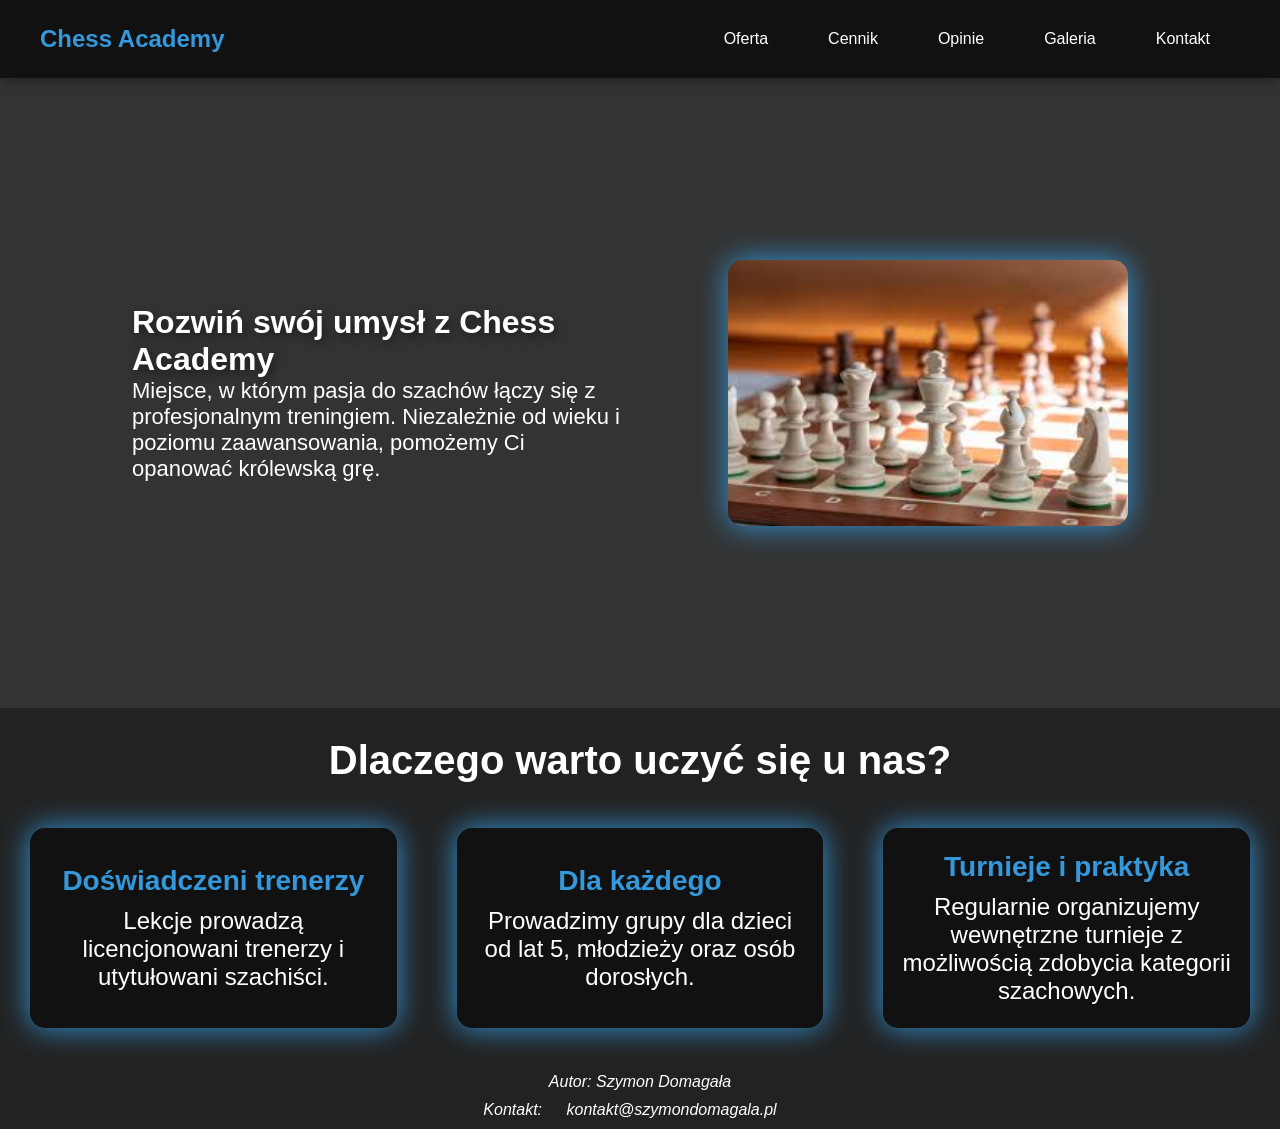
==== index.html @ 60f78314 "Made the offer page and made folder for styles Made offer page in html and split styles into general" ====
<!DOCTYPE html>
<html lang="pl">
<head>
    <meta charset="UTF-8">
    <meta name="viewport" content="width=device-width, initial-scale=1.0">
    <title>Chess Academy - Szkoła Szachowa</title>
    <link rel="stylesheet" href="../style/style.css">
    <link rel="stylesheet" href="../style/style1.css">
</head>
<body>

    <header class="main-header">
        <div class="logo">Chess Academy</div>
        <nav>
            <ul>
                <li><a href="oferta.html">Oferta</a></li>
                <li><a href="cennik.html">Cennik</a></li>
                <li><a href="opinie.html">Opinie</a></li>
                <li><a href="galeria.html">Galeria</a></li>
                <li><a href="kontakt.html">Kontakt</a></li>
        </nav>
    </header>

    <main>
        
        <section class="hero">
            <article>
                <h1>Rozwiń swój umysł z Chess Academy</h1>
                <p>
                    Miejsce, w którym pasja do szachów łączy się z profesjonalnym treningiem.
                    Niezależnie od wieku i poziomu zaawansowania, pomożemy Ci opanować królewską grę.
                </p>
            </article>
            <img  src="../images/board.jpg" alt="chess board" class="board">
        </section>
        <section class='features'>
            <h2>Dlaczego warto uczyć się u nas?</h2>
            <div class="parent-box">
                <div class="box">
                    <h3>Doświadczeni trenerzy</h3>
                    <p>Lekcje prowadzą licencjonowani trenerzy i utytułowani szachiści.</p>
                </div>
                <div class="box">
                    <h3>Dla każdego</h3>
                    <p>Prowadzimy grupy dla dzieci od lat 5, młodzieży oraz osób dorosłych.</p>
                </div>
                <div class="box">
                    <h3>Turnieje i praktyka</h3>
                    <p>Regularnie organizujemy wewnętrzne turnieje z możliwością zdobycia kategorii szachowych.</p>
                </div>
            </div>
        </section>

    </main>

    
    <footer>
        <address>
            <p>Autor: Szymon Domagała</p>
            <p>Kontakt: <a href="mailto:kontakt@szymondomagala.pl">kontakt@szymondomagala.pl</a></p>
        </address>
    </footer>
    
</body>
</html>
---- style/style.css ----
*{
    padding: 0px;
    margin: 0px;
    box-sizing: border-box;
}

body{
    font-family: 'Arial', sans-serif;
    background-color: #222;
    color: white;

    display: flex;
    flex-direction: column;
    min-height: 100vh; 
    overflow-x: hidden;
}

.main-header {
    position: sticky;
    top: 0;
    z-index: 1000;
    background-color: #111; 
    display: flex;
    justify-content: space-between;
    align-items: center;
    padding: 15px 40px;
    box-shadow: 0 4px 10px rgba(0, 0, 0, 0.3);
}

.logo {
    font-size: 24px;
    font-weight: bold;
    color: #3498db; 
}

.main-header ul{
    display: flex;
    flex-direction: row;
    justify-content: center;
    list-style: none;
}

.main-header li{
    padding: 5px 10px;
}


a{
    color: white;
    text-decoration: none;
    
    padding: 10px 20px; 
    
    border-radius: 5px;
    display: inline-block;
}

a:hover{
    background-color: #3498db; 
    color: #000000;
}

main{
    flex: 1;
    display:flex;
    flex-direction: column;
    height: 100%;
}
footer{
    text-align: center;
}
---- style/style1.css ----
.hero{
    display: flex;
    flex-direction: row;
    justify-content: center;
    align-items: center;
    background-color: #333;
    min-height: 70vh;
}

.hero h1{
    font-size: 32px;
    text-shadow: 2px 4px 10px rgba(0, 0, 0, 0.5);
}
article{
    
    align-items: center;
    flex-direction: column;
    font-size: 22px;
    padding: 0 40px 0 40px;
   
    max-width: 45%;
    
    
}

.board{
    width: 400px;
    border-radius: 15px;
    box-shadow: 0 0 30px #3498db;
    margin: 60px;
}

.features{
    width: 100vw;
    background-color: #222;
}

.features h2{
    text-align: center;
    padding-top: 30px;
    font-size: 40px;
}
.parent-box{
    padding:15px 0 15px 0;
    display:flex;
    flex-direction: row;
    justify-content: space-between;
    align-items: center;
}

.box{
    display: flex;
    align-items: center;
    justify-content: center;
    flex-direction: column;
    background-color: #111;
    width: 400px;
    margin: 30px;
    padding:15px;
    font-size: 24px;
    border-radius: 15px;
    text-align: center;
    height: 200px;
    box-shadow: 0 0 30px #3498db;
    
}

.box h3{
    padding-bottom: 10px;
    color: #3498db;
    font-weight: bold;
    font-size: 28px;
    
}
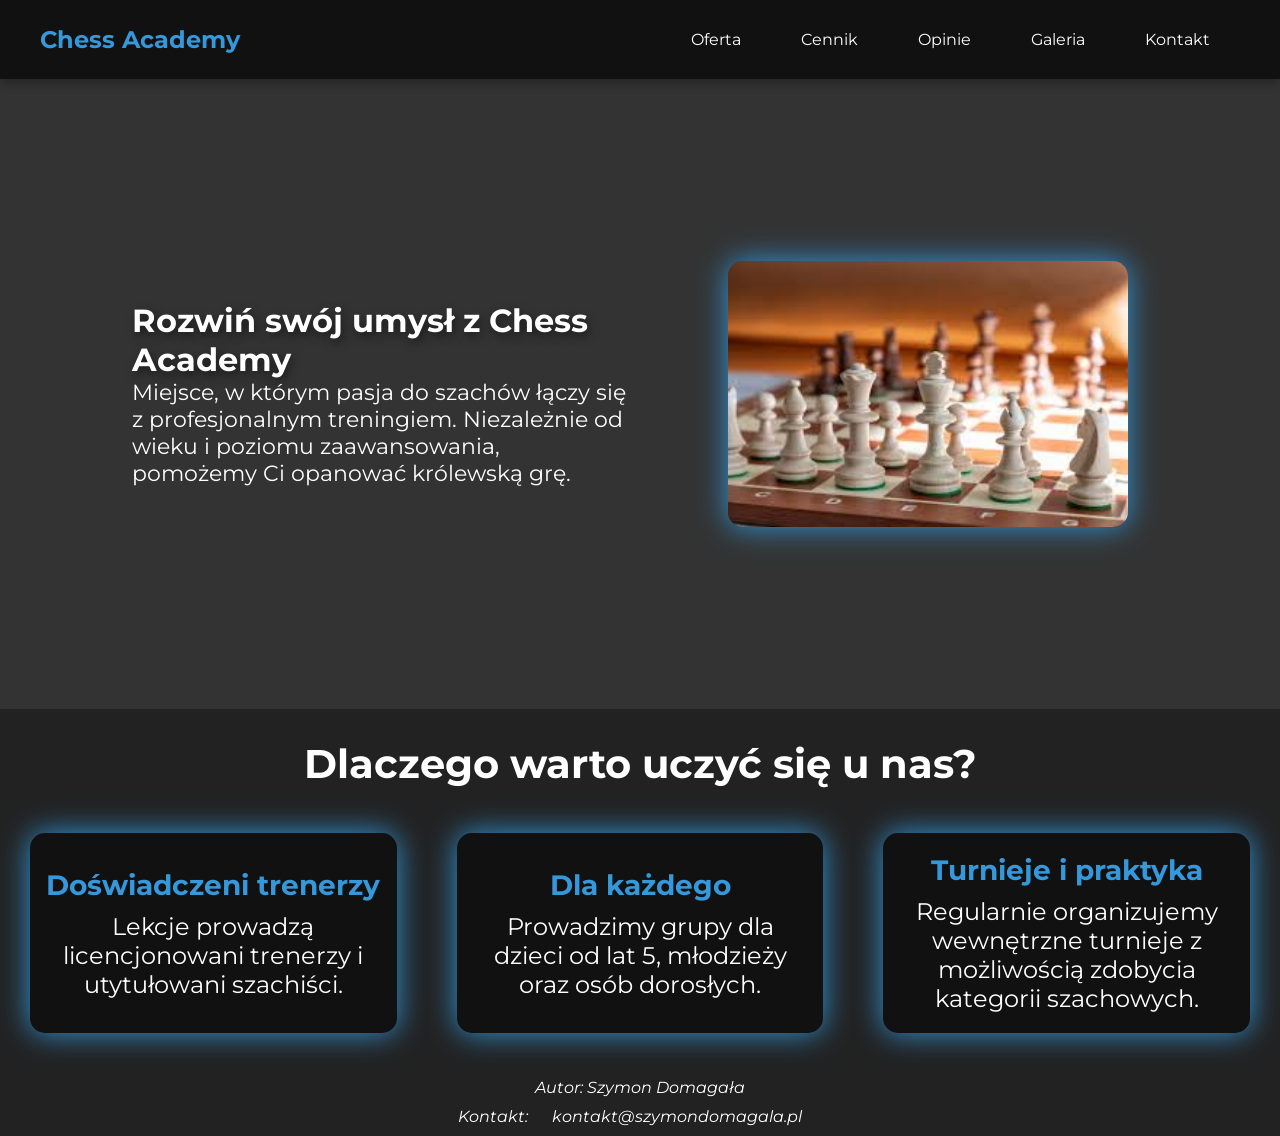
==== commit 0fc7e91b: "add css to the offer site and add google fonts" ====
--- a/index.html
+++ b/index.html
@@ -6,6 +6,9 @@
     <title>Chess Academy - Szkoła Szachowa</title>
     <link rel="stylesheet" href="../style/style.css">
     <link rel="stylesheet" href="../style/style1.css">
+    <link rel="preconnect" href="https://fonts.googleapis.com">
+    <link rel="preconnect" href="https://fonts.gstatic.com" crossorigin>
+    <link href="https://fonts.googleapis.com/css2?family=Montserrat:ital,wght@0,100..900;1,100..900&display=swap" rel="stylesheet">
 </head>
 <body>
 
@@ -18,6 +21,7 @@
                 <li><a href="opinie.html">Opinie</a></li>
                 <li><a href="galeria.html">Galeria</a></li>
                 <li><a href="kontakt.html">Kontakt</a></li>
+            </ul>
         </nav>
     </header>
 
--- a/style/style.css
+++ b/style/style.css
@@ -5,7 +5,7 @@
 }
 
 body{
-    font-family: 'Arial', sans-serif;
+    font-family: 'Montserrat', serif;;
     background-color: #222;
     color: white;
 
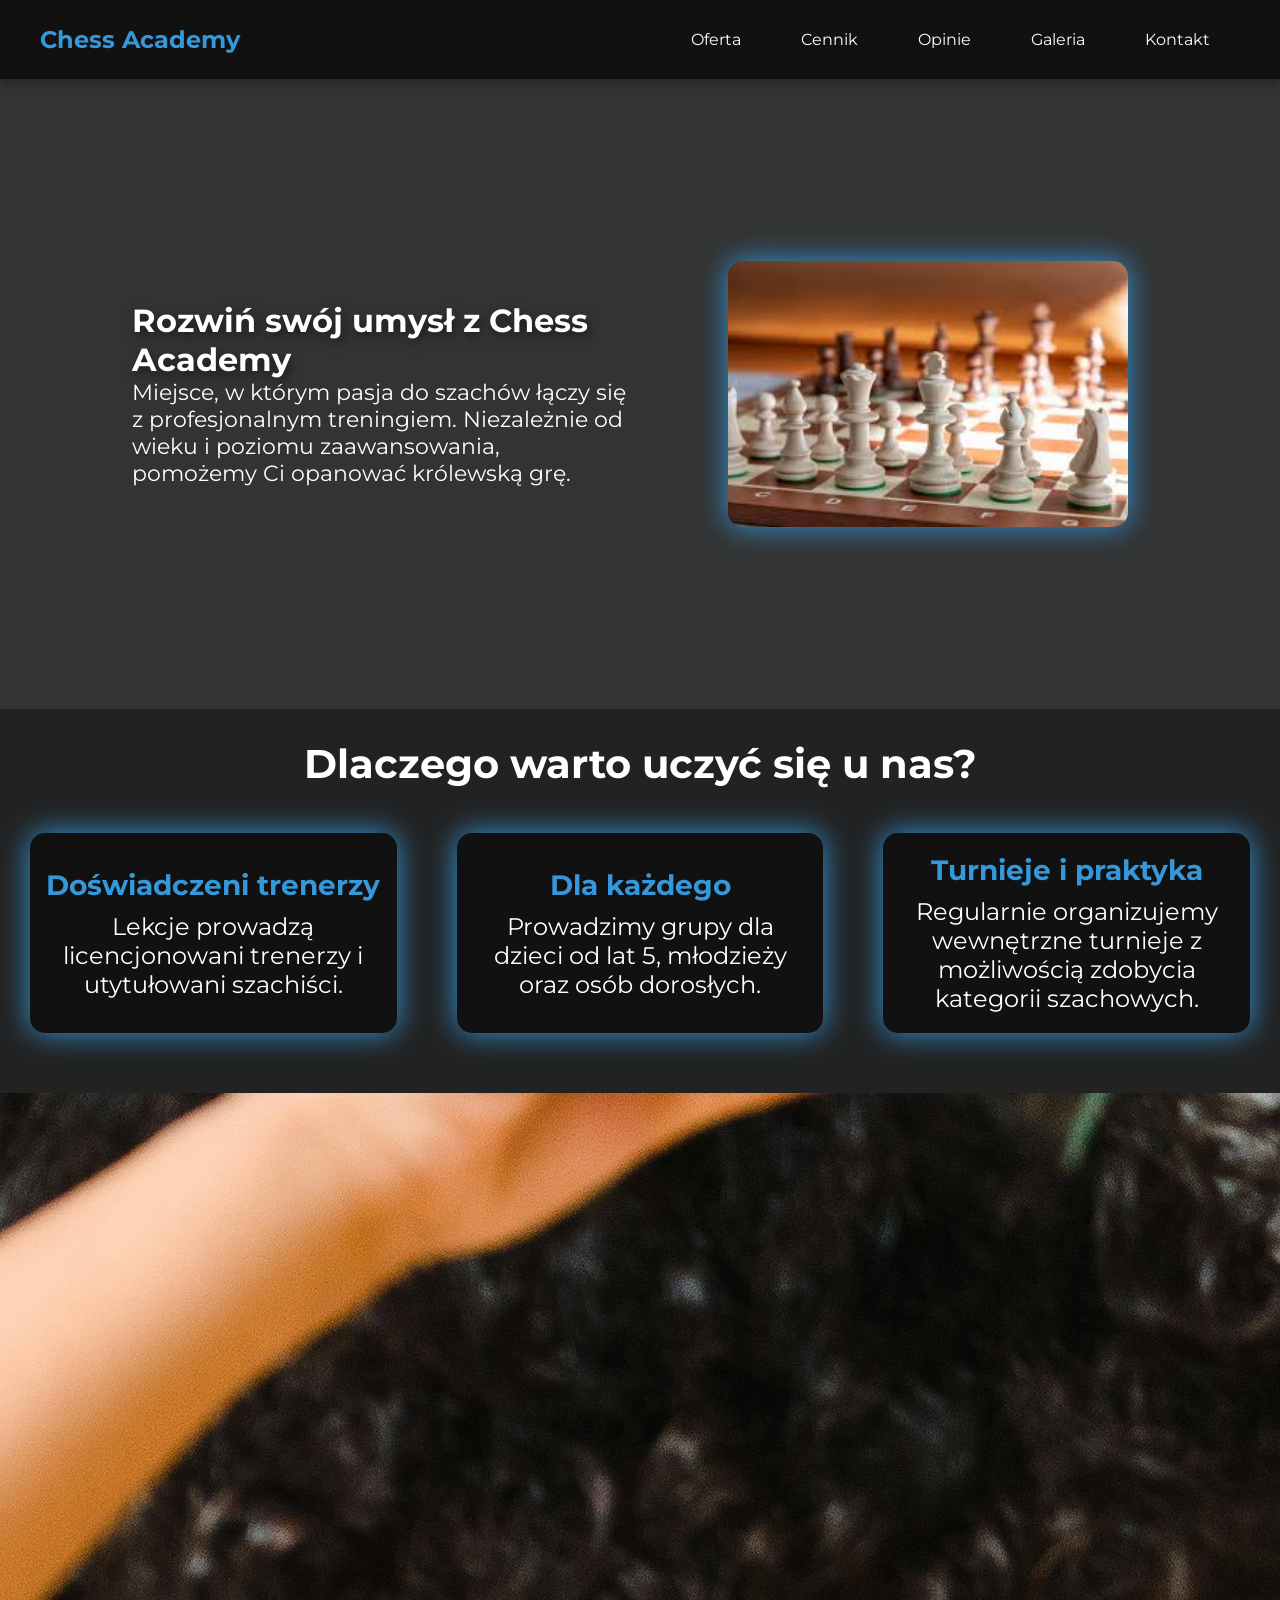
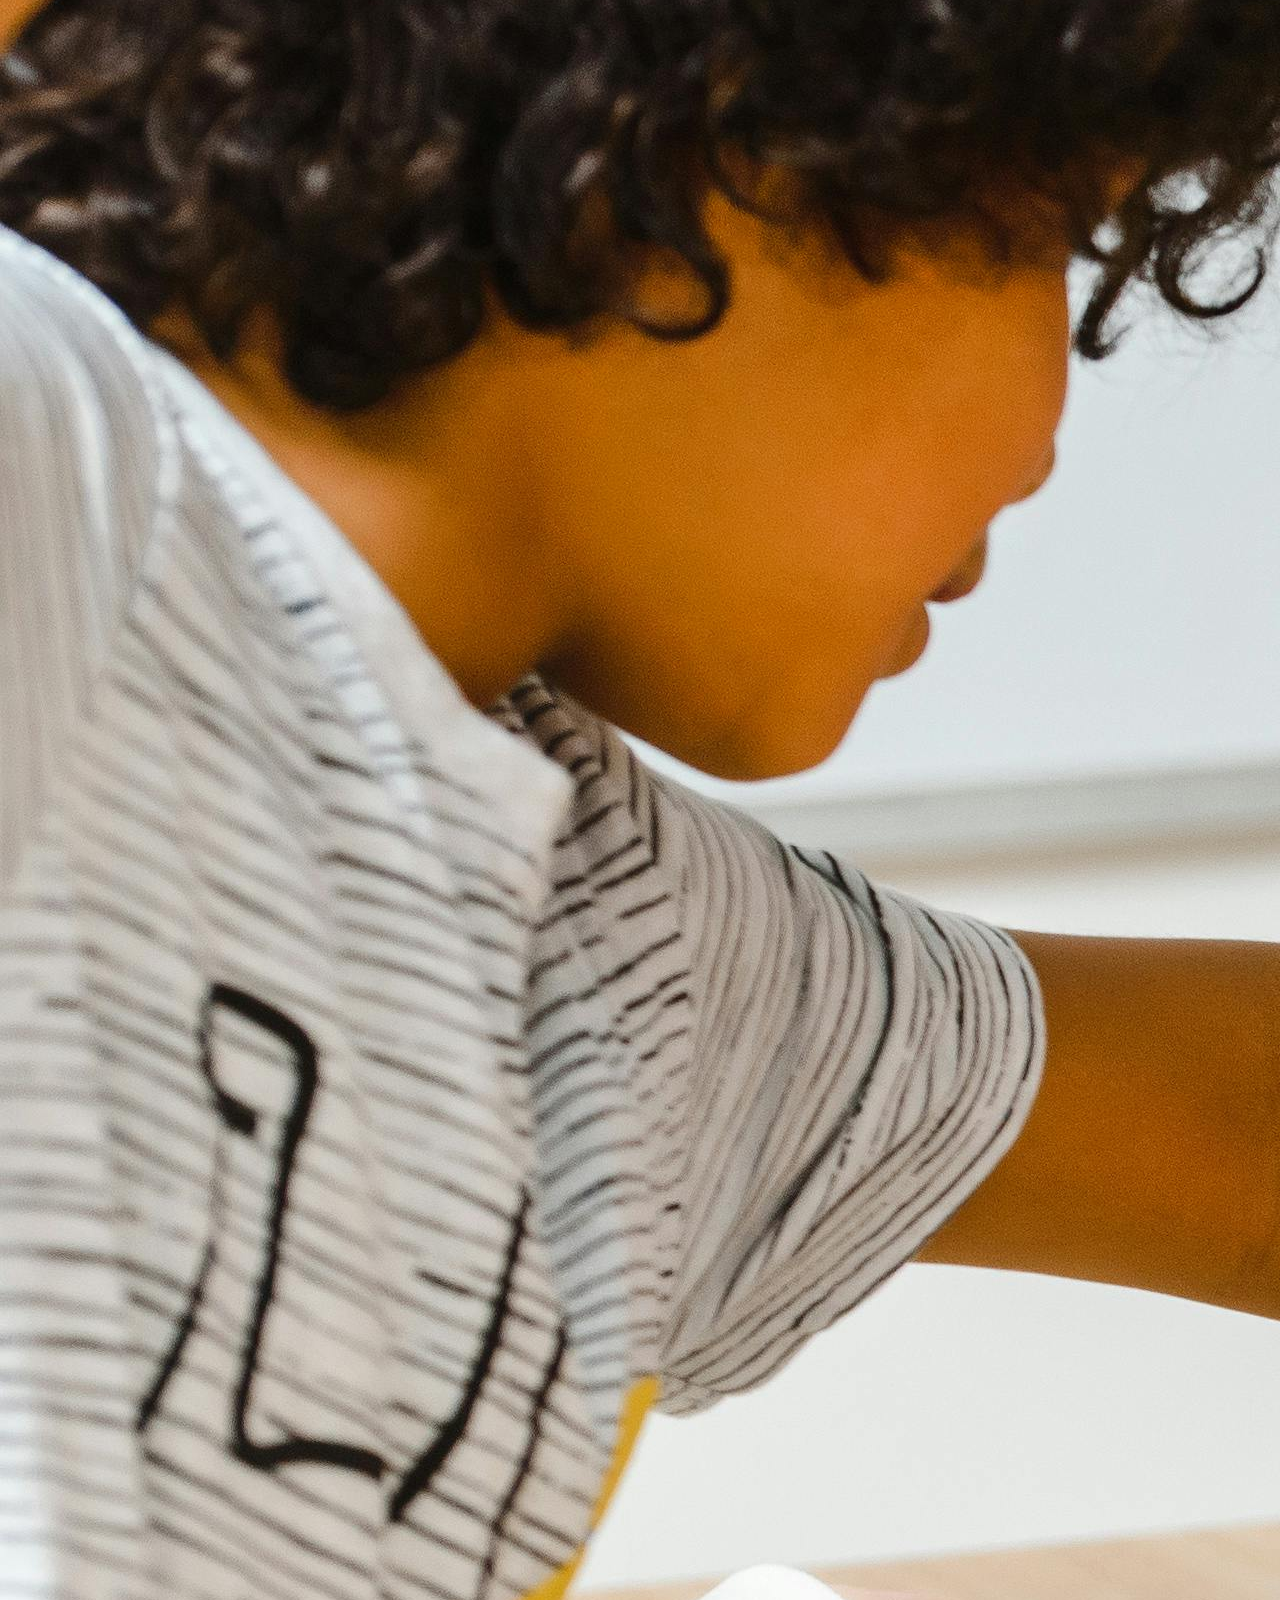
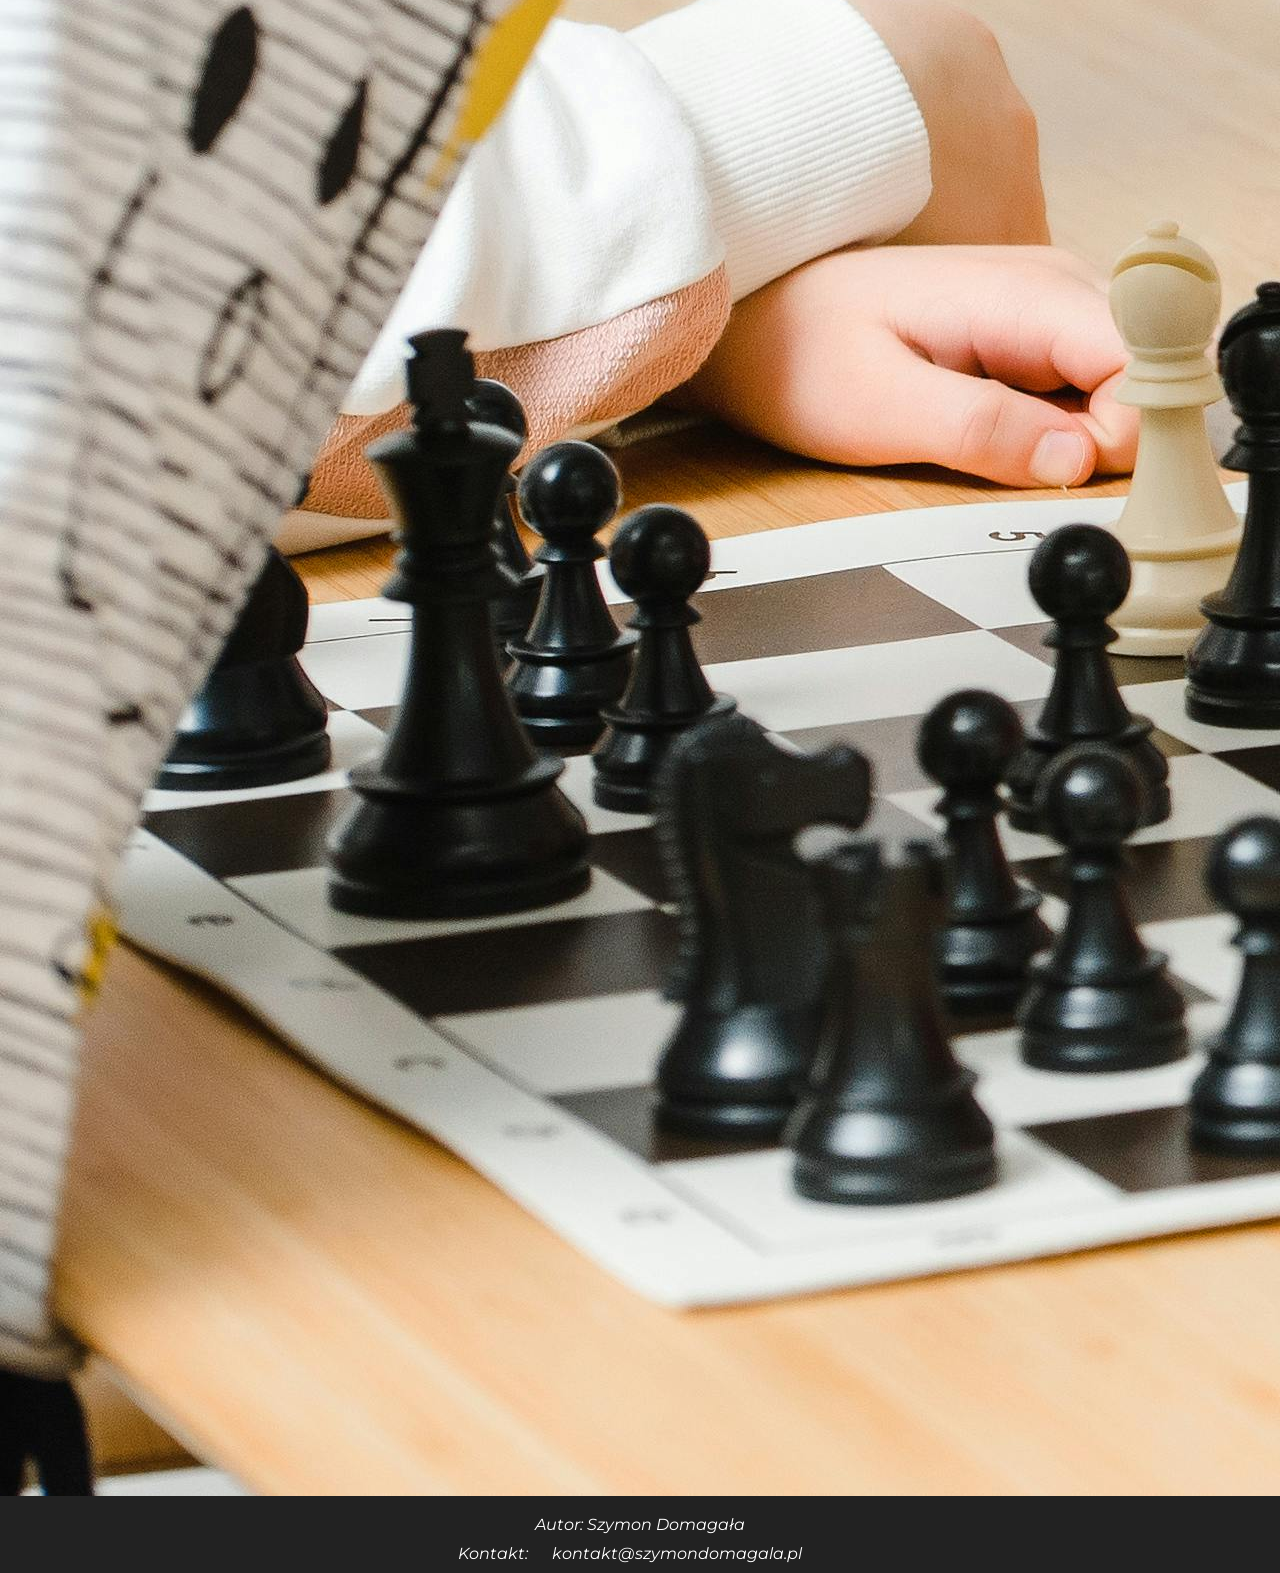
==== commit 73c2f9b7: "Add images to cennik.html" ====
--- a/index.html
+++ b/index.html
@@ -53,6 +53,12 @@
                     <p>Regularnie organizujemy wewnętrzne turnieje z możliwością zdobycia kategorii szachowych.</p>
                 </div>
             </div>
+            <div class="parent-box">
+                <div><img src="images/group.jpg" alt="group practice"></div>
+                <div><img src="" alt=""></div>
+                <div><img src="" alt=""></div>
+                <div><img src="" alt=""></div>
+            </div>
         </section>
 
     </main>
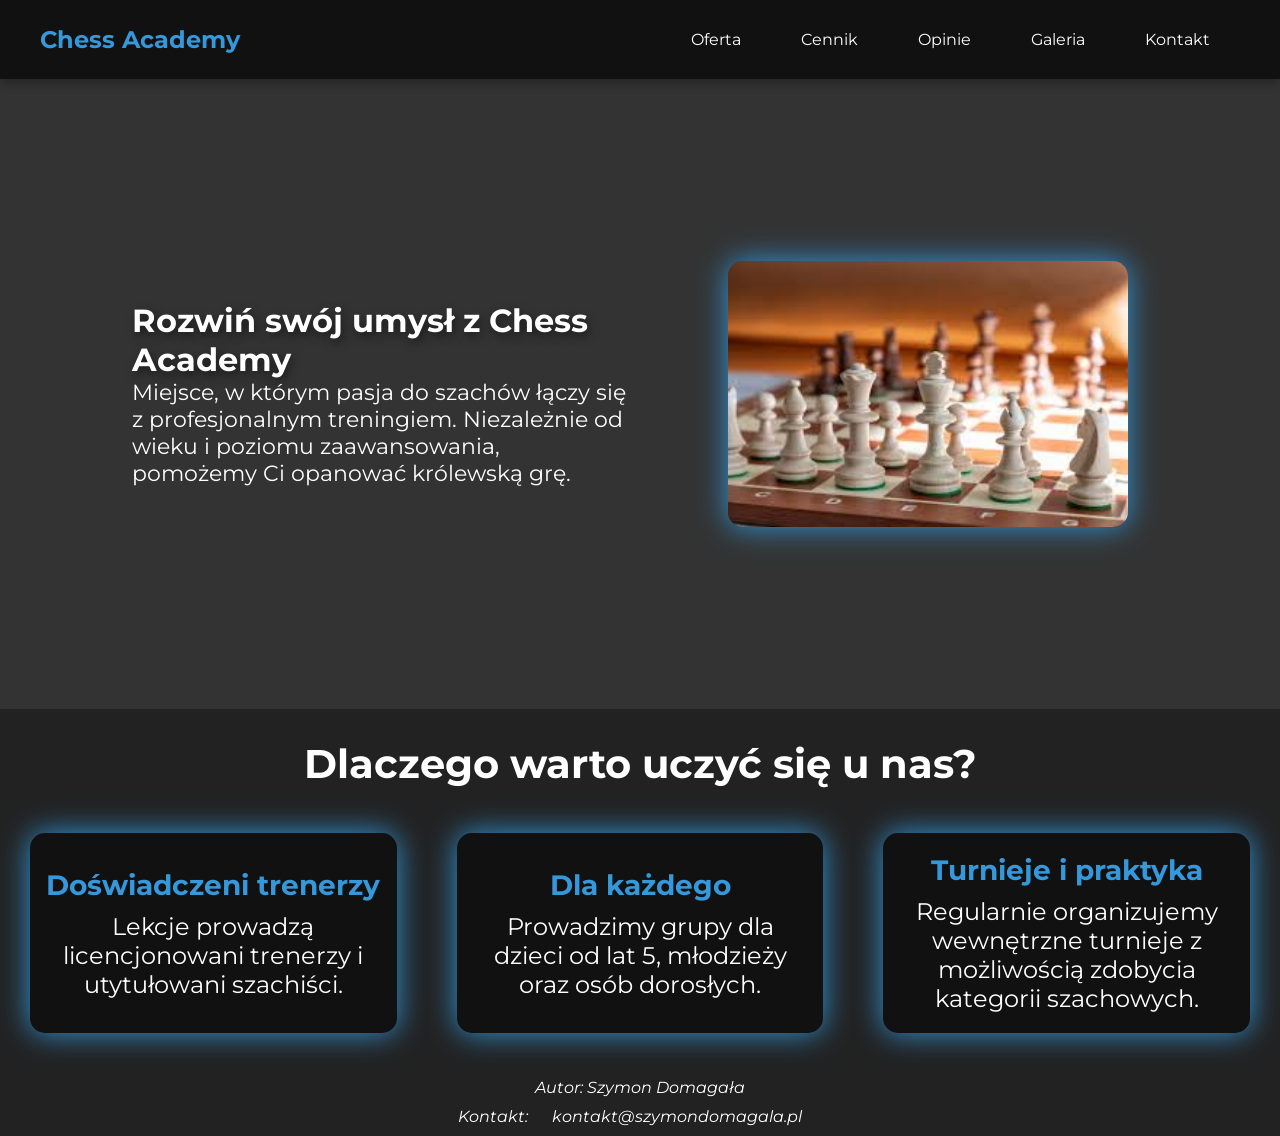
==== commit 84a94df6: "Added styling to opinie.html and fixed index.html Added boxes to reviews hover effects deleted image" ====
--- a/index.html
+++ b/index.html
@@ -53,12 +53,7 @@
                     <p>Regularnie organizujemy wewnętrzne turnieje z możliwością zdobycia kategorii szachowych.</p>
                 </div>
             </div>
-            <div class="parent-box">
-                <div><img src="images/group.jpg" alt="group practice"></div>
-                <div><img src="" alt=""></div>
-                <div><img src="" alt=""></div>
-                <div><img src="" alt=""></div>
-            </div>
+            
         </section>
 
     </main>
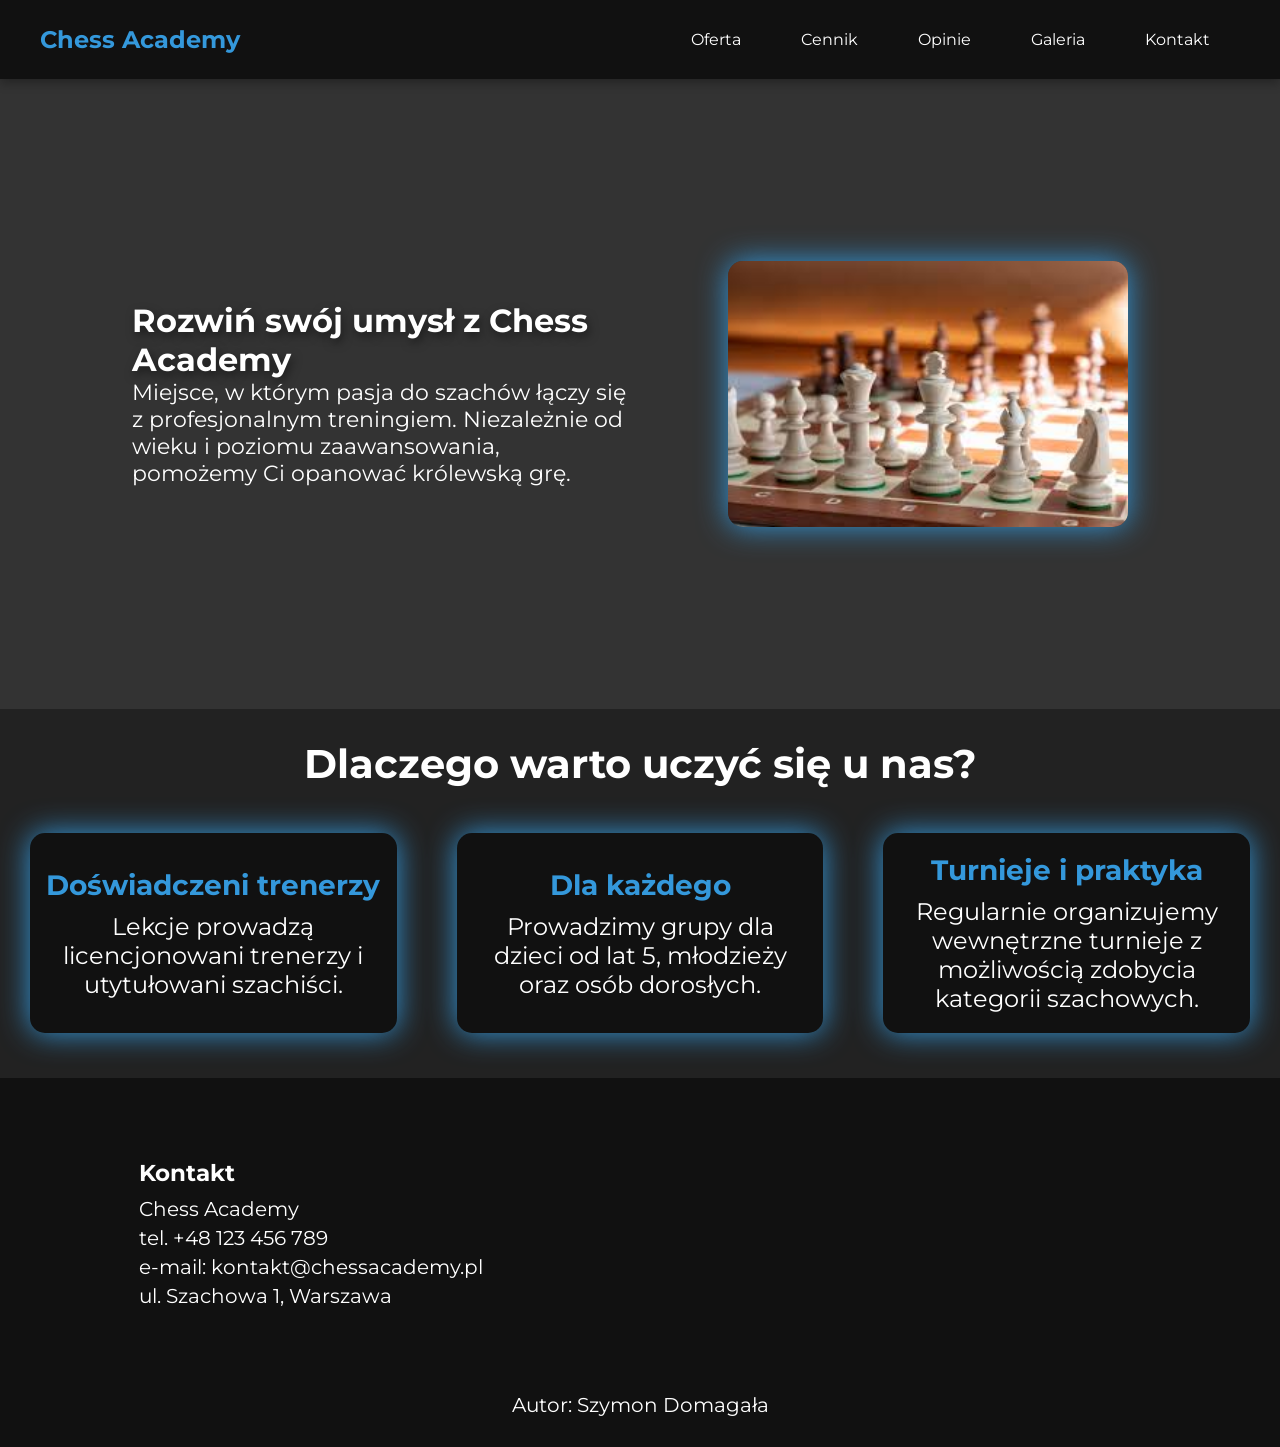
==== commit 7040e20b: "Improve footer Add contact and google map to footer on every page" ====
--- a/index.html
+++ b/index.html
@@ -20,7 +20,7 @@
                 <li><a href="cennik.html">Cennik</a></li>
                 <li><a href="opinie.html">Opinie</a></li>
                 <li><a href="galeria.html">Galeria</a></li>
-                <li><a href="kontakt.html">Kontakt</a></li>
+                <li><a href="#kontakt">Kontakt</a></li>
             </ul>
         </nav>
     </header>
@@ -60,11 +60,28 @@
 
     
     <footer>
-        <address>
-            <p>Autor: Szymon Domagała</p>
-            <p>Kontakt: <a href="mailto:kontakt@szymondomagala.pl">kontakt@szymondomagala.pl</a></p>
-        </address>
+        <div class="footer-content">
+            <div id="kontakt" class="kontakt">
+                <h3>Kontakt</h3>
+                <p>Chess Academy</p>
+                <p>tel. +48 123 456 789</p>
+                <p>e-mail: kontakt@chessacademy.pl</p>
+                <p>ul. Szachowa 1, Warszawa</p>
+            </div>
+
+            <div class="map">
+                <iframe
+                    src="https://www.google.com/maps/embed?pb=..."
+                    width="400"
+                    height="250"
+                    style="border:0;"
+                    allowfullscreen=""
+                    loading="lazy">
+                </iframe>
+            </div>
+        </div>
+        <p class="autor">Autor: Szymon Domagała</p>
+
     </footer>
-    
 </body>
 </html>
--- a/style/style.css
+++ b/style/style.css
@@ -1,3 +1,6 @@
+html{
+    scroll-behavior: smooth;
+}
 *{
     padding: 0px;
     margin: 0px;
@@ -13,6 +16,7 @@
     flex-direction: column;
     min-height: 100vh; 
     overflow-x: hidden;
+   
 }
 
 .main-header {
@@ -66,10 +70,37 @@
     flex-direction: column;
     height: 100%;
 }
-footer{
-    text-align: center;
+
+
+footer {
+    background-color: #111;
+    color: white;
+    padding: 30px 20px;
+    font-size: 20px;
 }
 
+.footer-content {
+    display: flex;
+    justify-content: space-around;
+    align-items: center;
+    flex-wrap: wrap;
+    gap: 20px;
+}
 
+.kontakt h3 {
+    margin-bottom: 10px;
+}
 
+.kontakt p {
+    margin: 5px 0;
+}
 
+.map iframe {
+    border-radius: 10px;
+}
+
+.autor{
+    text-align: center;
+    margin-top: 30px;
+}
+
--- a/style/style1.css
+++ b/style/style1.css
@@ -5,6 +5,7 @@
     align-items: center;
     background-color: #333;
     min-height: 70vh;
+    width: 100%;
 }
 
 .hero h1{
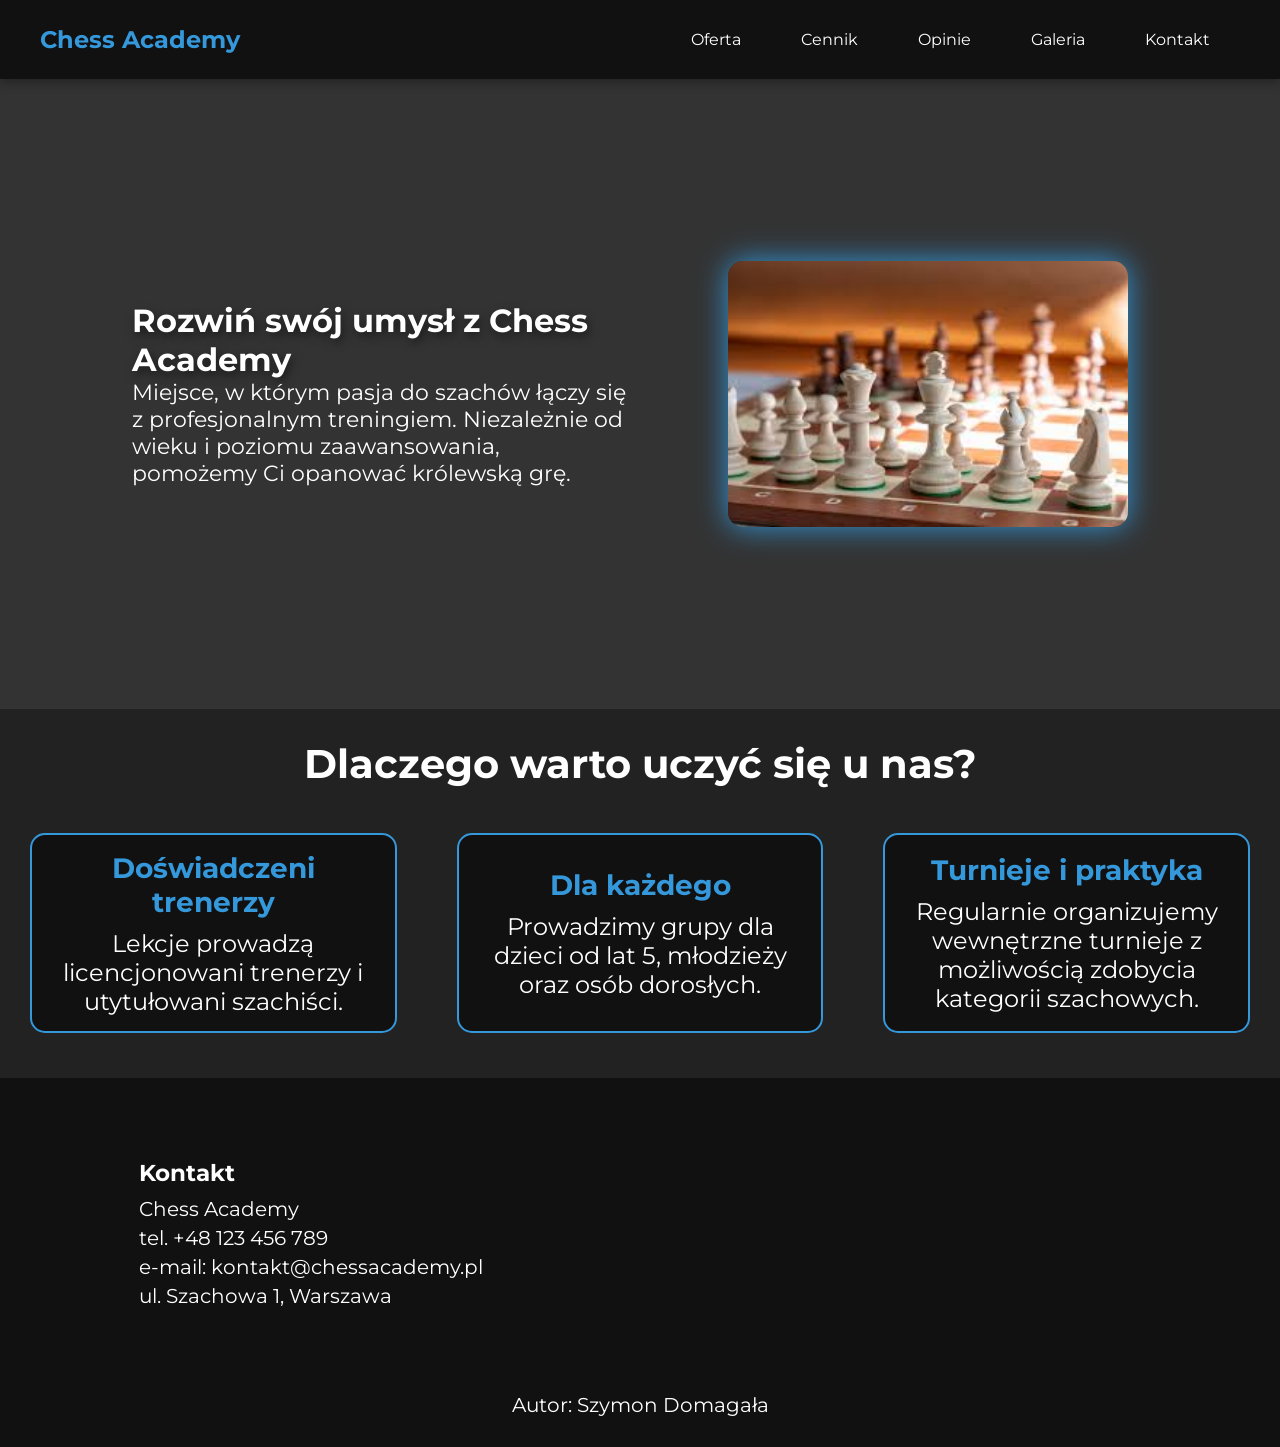
==== commit a2502a53: "Make menu suitable for phones and tablets" ====
--- a/index.html
+++ b/index.html
@@ -15,7 +15,7 @@
     <header class="main-header">
         <div class="logo">Chess Academy</div>
         <nav>
-            <ul>
+            <ul class="menu">
                 <li><a href="oferta.html">Oferta</a></li>
                 <li><a href="cennik.html">Cennik</a></li>
                 <li><a href="opinie.html">Opinie</a></li>
--- a/style/style.css
+++ b/style/style.css
@@ -37,6 +37,16 @@
     color: #3498db; 
 }
 
+
+
+
+.menu-icon{
+    display: none;
+    font-size: 30px;
+    cursor: pointer;
+}
+
+
 .main-header ul{
     display: flex;
     flex-direction: row;
@@ -47,6 +57,7 @@
 .main-header li{
     padding: 5px 10px;
 }
+
 
 
 a{
@@ -62,6 +73,10 @@
 a:hover{
     background-color: #3498db; 
     color: #000000;
+}
+
+#menu-toggle {
+  display: none;
 }
 
 main{
@@ -104,3 +119,61 @@
     margin-top: 30px;
 }
 
+@media (max-width: 768px){
+
+    .main-header {
+        position: fixed;
+        top: 0;
+        left: 0;
+        width: 100%;
+        height: 60px;
+        padding: 10px 20px;
+        display: flex;
+        justify-content: center;
+        align-items: center;
+    }
+
+    /* logo zostaje widoczne */
+    .logo {
+        display: block;
+        font-size: 18px;
+    }
+
+    /* menu idzie na dół */
+    .menu {
+        position: fixed;
+        bottom: 0;
+        left: 0;
+        width: 100%;
+        height: 60px;
+        display: flex;
+        justify-content: space-around;
+        align-items: center;
+        background: #111;
+        margin: 0;
+    }
+
+    .menu li {
+        list-style: none;
+    }
+
+    .menu a {
+        font-size: 12px;
+        padding: 5px;
+    }
+
+    body {
+        padding-top: 60px;
+        padding-bottom: 70px;
+    }
+
+    .footer-content{
+        flex-direction: column;
+        text-align: center;
+    }
+
+    .map iframe{
+        width: 100%;
+        max-width: 350px;
+    }
+}
--- a/style/style1.css
+++ b/style/style1.css
@@ -62,7 +62,7 @@
     border-radius: 15px;
     text-align: center;
     height: 200px;
-    box-shadow: 0 0 30px #3498db;
+    border: 2px solid #3498db;
     
 }
 
@@ -74,3 +74,59 @@
     
 }
 
+.box:hover{
+    transform: translateY(-5px);
+    box-shadow: 0 15px 30px #3498db;
+    
+}
+
+@media (max-width: 1024px){
+
+    .hero{
+        flex-direction: column;
+        text-align: center;
+        padding: 30px;
+    }
+    article{
+        max-width: 90%;
+        padding: 20px;
+    }
+
+    .board{
+        width: 70%;
+        margin: 20px;
+    }
+
+    .parent-box{
+        flex-wrap: wrap;
+        justify-content: center;
+    }
+
+    .box{
+        width: 45%;
+    }
+}
+
+
+@media (max-width: 768px)
+{
+    article{
+        max-width: 100%;
+        font-size: 18px;
+        padding: 20px;
+        text-align: center;
+    }
+
+    .hero h1{
+        font-size: 28px;
+    }
+    .board{
+        width: 90%;
+        margin: 20px 0;
+    }
+
+    .box{
+        width: 90%;
+        font-size: 20px;
+    }
+}
